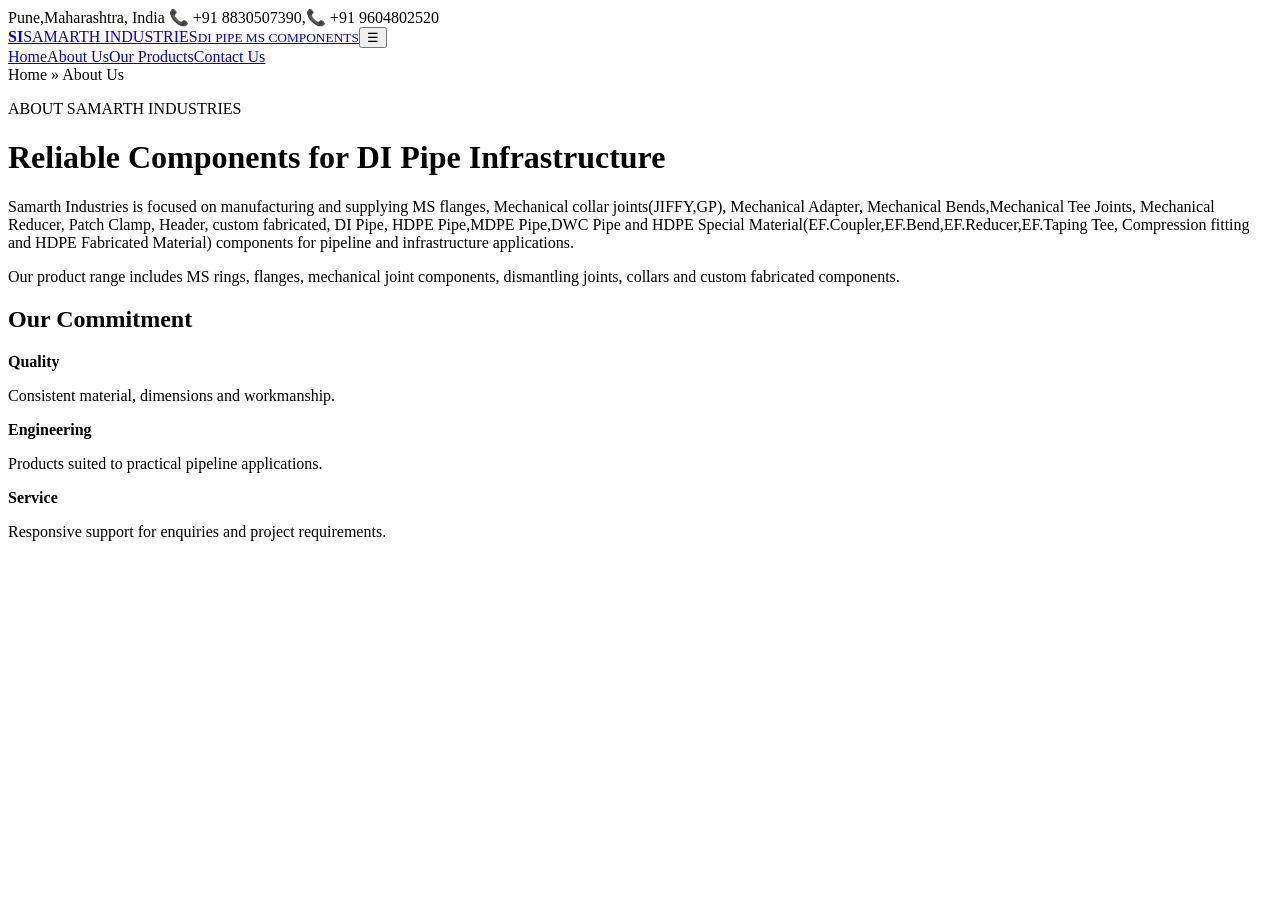
==== about.html @ 830d9050 "Add files via upload" ====
<!doctype html>
<html lang="en">

<head>
    <meta charset="utf-8">
    <meta name="viewport" content="width=device-width,initial-scale=1">
    <title>About Us | Samarth Industries</title>
    <link rel="stylesheet" href="assets/css/style.css">
</head>

<body>
    <div class="topbar">
        <div class="wrap">Pune,Maharashtra, India <span>📞 +91 8830507390,📞 +91 9604802520</span></div>
    </div>
    <header>
        <div class="wrap header-main"><a class="logo" href="index.html"><b>SI</b><span>SAMARTH INDUSTRIES<small>DI PIPE MS
                        COMPONENTS</small></span></a><button id="menuBtn">☰</button>
            <nav id="nav"><a href="index.html">Home</a><a class="active" href="about.html">About Us</a><a
                    href="products.html">Our Products</a><a href="contact.html">Contact Us</a></nav>
        </div>
    </header>
    <div class="crumb">
        <div class="wrap">Home » About Us</div>
    </div>
    <main class="wrap article">
        <p class="orange">ABOUT SAMARTH INDUSTRIES</p>
        <h1>Reliable Components for DI Pipe Infrastructure</h1>
        <p>Samarth Industries is focused on manufacturing and supplying MS flanges,
             Mechanical collar joints(JIFFY,GP), Mechanical Adapter, Mechanical Bends,Mechanical Tee Joints, 
             Mechanical Reducer, Patch Clamp, Header, custom fabricated, DI Pipe, HDPE Pipe,MDPE Pipe,DWC Pipe and 
             HDPE Special Material(EF.Coupler,EF.Bend,EF.Reducer,EF.Taping Tee, Compression fitting and HDPE Fabricated Material) 
             components for pipeline and infrastructure applications.
</p>
        <p>Our product range includes MS rings, flanges, mechanical joint components, dismantling joints, collars and
            custom fabricated components.</p>
        <h2>Our Commitment</h2>
        <div class="cards">
            <div><b>Quality</b>
                <p>Consistent material, dimensions and workmanship.</p>
            </div>
            <div><b>Engineering</b>
                <p>Products suited to practical pipeline applications.</p>
            </div>
            <div><b>Service</b>
                <p>Responsive support for enquiries and project requirements.</p>
            </div>
        </div>
    </main>
    <footer id="footer"></footer>
    <script src="assets/js/script.js"></script>
</body>

</html>
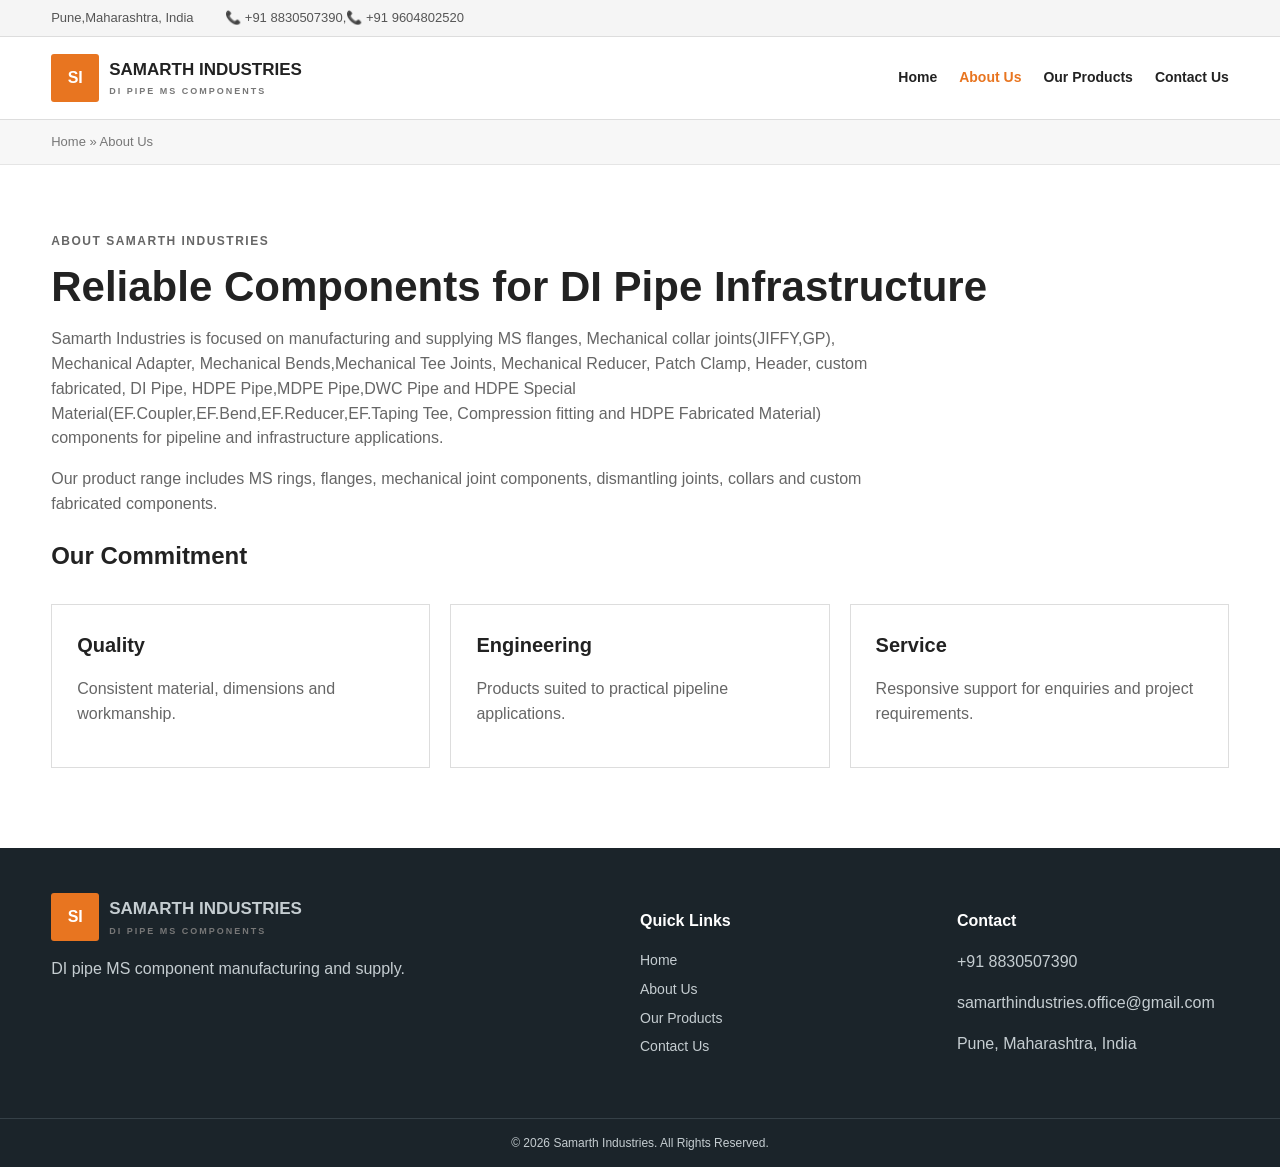
==== commit cc933c6c: "Update stylesheet and script links in about.html" ====
--- a/about.html
+++ b/about.html
@@ -5,7 +5,7 @@
     <meta charset="utf-8">
     <meta name="viewport" content="width=device-width,initial-scale=1">
     <title>About Us | Samarth Industries</title>
-    <link rel="stylesheet" href="assets/css/style.css">
+    <link rel="stylesheet" href="style.css">
 </head>
 
 <body>
@@ -47,7 +47,7 @@
         </div>
     </main>
     <footer id="footer"></footer>
-    <script src="assets/js/script.js"></script>
+    <script src="script.js"></script>
 </body>
 
-</html>+</html>
--- a/style.css
+++ b/style.css
@@ -0,0 +1,567 @@
+* {
+    box-sizing: border-box
+}
+
+body {
+    margin: 0;
+    font-family: Arial, Helvetica, sans-serif;
+    color: #222;
+    background: #fff;
+    line-height: 1.55
+}
+
+.wrap {
+    width: min(1180px, 92%);
+    margin: auto
+}
+
+a {
+    text-decoration: none;
+    color: inherit
+}
+
+.topbar {
+    background: #f5f5f5;
+    border-bottom: 1px solid #ddd;
+    font-size: 13px;
+    color: #555
+}
+
+.topbar .wrap {
+    padding: 8px 0
+}
+
+.topbar span {
+    margin-left: 28px
+}
+
+header {
+    background: #fff;
+    border-bottom: 1px solid #ddd
+}
+
+.header-main {
+    min-height: 82px;
+    display: flex;
+    align-items: center;
+    gap: 25px
+}
+
+.logo {
+    display: flex;
+    align-items: center;
+    gap: 10px;
+    font-weight: 800;
+    white-space: nowrap
+}
+
+.logo b {
+    display: grid;
+    place-items: center;
+    width: 48px;
+    height: 48px;
+    background: #e87520;
+    color: #fff;
+    border-radius: 3px
+}
+
+.logo span {
+    font-size: 17px
+}
+
+.logo small {
+    display: block;
+    font-size: 9px;
+    letter-spacing: 2px;
+    color: #777;
+    margin-top: 2px
+}
+
+nav {
+    display: flex;
+    gap: 22px;
+    margin-left: auto
+}
+
+nav a {
+    font-size: 14px;
+    font-weight: 700
+}
+
+nav a:hover,
+nav a.active {
+    color: #e87520
+}
+
+.search {
+    display: flex;
+    border: 1px solid #ccc;
+    margin-left: 15px
+}
+
+.search input {
+    width: 170px;
+    border: 0;
+    padding: 9px;
+    outline: 0
+}
+
+.search button {
+    border: 0;
+    background: #e87520;
+    color: #fff;
+    padding: 0 12px
+}
+
+#menuBtn {
+    display: none;
+    background: none;
+    border: 0;
+    font-size: 26px
+}
+
+.crumb {
+    background: #f7f7f7;
+    border-bottom: 1px solid #e5e5e5;
+    font-size: 13px;
+    color: #777
+}
+
+.crumb .wrap {
+    padding: 12px 0
+}
+
+.intro {
+    padding: 50px 0 35px
+}
+
+.intro h1,
+.article h1,
+.contact h1 {
+    font-size: 42px;
+    line-height: 1.15;
+    margin: 8px 0 15px
+}
+
+.intro p:not(.orange),
+.article p,
+.contact>div>p {
+    max-width: 850px;
+    color: #666
+}
+
+.orange {
+    color: #e87520;
+    font-weight: 800;
+    letter-spacing: 1.5px;
+    font-size: 12px
+}
+
+.layout {
+    display: grid;
+    grid-template-columns: 230px 1fr;
+    gap: 35px;
+    padding-bottom: 70px
+}
+
+aside {
+    border: 1px solid #ddd;
+    height: max-content;
+    background: #fff
+}
+
+aside h3 {
+    margin: 0;
+    padding: 17px;
+    background: #26343e;
+    color: #fff;
+    font-size: 17px
+}
+
+aside>a {
+    display: block;
+    padding: 12px 16px;
+    border-bottom: 1px solid #eee;
+    color: #444;
+    font-size: 14px;
+    cursor: pointer
+}
+
+aside>a:hover {
+    background: #fff0e5;
+    color: #e87520
+}
+
+aside .quote {
+    background: #e87520;
+    color: #fff;
+    text-align: center;
+    font-weight: 800;
+    margin: 15px;
+    border: 0
+}
+
+.products {
+    display: grid;
+    grid-template-columns: repeat(2, 1fr);
+    gap: 25px
+}
+
+.product-card {
+    border: 1px solid #ddd;
+    background: #fff
+}
+
+.product-img {
+    height: 210px;
+    background: linear-gradient(135deg, #39464e, #151c21); 
+     /* color: #fff;  */
+     /* display: grid; */
+    /* place-items: center; */
+    /* font-weight: 900; */
+    /* letter-spacing: 2px; */
+    /* font-size: 22px */
+} 
+
+.product-img img{
+    height: 100%;
+    width: 100%;
+    object-fit: cover;
+    /* display: block; */
+}
+
+.pc-body {
+    padding: 20px
+}
+
+.pc-body>span {
+    font-size: 10px;
+    color: #e87520;
+    font-weight: 800;
+    letter-spacing: 1px
+}
+
+.pc-body h2 {
+    font-size: 21px;
+    margin: 7px 0
+}
+
+.pc-body p {
+    color: #666;
+    min-height: 65px
+}
+
+.button {
+    display: inline-block;
+    background: #e87520;
+    color: #fff;
+    padding: 11px 18px;
+    border: 0;
+    font-weight: 800;
+    cursor: pointer
+}
+
+.button.small {
+    font-size: 12px;
+    padding: 9px 13px
+}
+
+.link {
+    color: #e87520;
+    font-size: 12px;
+    font-weight: 800;
+    margin-left: 10px
+}
+
+.filterbar {
+    margin-bottom: 20px
+}
+
+.filterbar input {
+    width: 100%;
+    padding: 13px;
+    border: 1px solid #ccc
+}
+
+.cta {
+    background: #26343e;
+    color: #fff;
+    padding: 50px 0
+}
+
+.cta .wrap {
+    display: flex;
+    align-items: center;
+    justify-content: space-between;
+    gap: 20px
+}
+
+.cta h2 {
+    font-size: 30px;
+    margin: 5px 0
+}
+
+.cta a {
+    background: #e87520;
+    color: #fff;
+    padding: 13px 20px;
+    font-weight: 800
+}
+
+.product-detail {
+    display: grid;
+    grid-template-columns: 1fr 1fr;
+    gap: 60px;
+    padding: 55px 0
+}
+
+.detail-image {
+    min-height: 430px;
+    /* background: linear-gradient(135deg, #39464e, #151c21); */
+    display: grid;
+    place-items: center;
+    /* color: #fff;
+    font-size: 28px;
+    font-weight: 900 */
+}
+
+#detailImage{
+    height: 100%;
+    width: 100%;
+    object-fit:cover;
+    display: block;
+}
+
+/* .detail-image img{
+    min-height: 430px;
+    background: linear-gradient(135deg, #39464e, #151c21);
+    display: grid;
+    place-items: center;
+    color: #fff;
+    font-size: 28px;
+    font-weight: 900
+} */
+
+.product-detail h1 {
+    font-size: 42px;
+    line-height: 1.15
+}
+
+.product-detail p,
+.details p {
+    color: #666
+}
+
+.price {
+    font-size: 22px;
+    font-weight: 800;
+    margin: 25px 0
+}
+
+.details {
+    padding-bottom: 70px
+}
+
+.details h2 {
+    border-bottom: 2px solid #e87520;
+    padding-bottom: 10px;
+    margin-top: 35px
+}
+
+.details table {
+    width: 100%;
+    border-collapse: collapse
+}
+
+.details th,
+.details td {
+    border: 1px solid #ddd;
+    padding: 12px;
+    text-align: left
+}
+
+.details th {
+    width: 35%;
+    background: #f7f7f7
+}
+
+.article,
+.contact {
+    padding: 55px 0 80px
+}
+
+.cards {
+    display: grid;
+    grid-template-columns: repeat(3, 1fr);
+    gap: 20px;
+    margin-top: 30px
+}
+
+.cards>div {
+    border: 1px solid #ddd;
+    padding: 25px
+}
+
+.cards b {
+    font-size: 20px
+}
+
+.contact {
+    display: grid;
+    grid-template-columns: 1fr 1fr;
+    gap: 60px
+}
+
+.contact form {
+    border: 1px solid #ddd;
+    padding: 25px
+}
+
+.contact label {
+    display: block;
+    font-weight: 700;
+    font-size: 13px;
+    margin-bottom: 16px
+}
+
+.contact input,
+.contact select,
+.contact textarea {
+    display: block;
+    width: 100%;
+    margin-top: 6px;
+    padding: 11px;
+    border: 1px solid #ccc
+}
+
+.contact form p {
+    color: #198754;
+    font-weight: 700
+}
+
+footer {
+    background: #1b242a;
+    color: #c5cdd1;
+    margin-top: 0
+}
+
+.footgrid {
+    display: grid;
+    grid-template-columns: 2fr 1fr 1fr;
+    gap: 45px;
+    padding: 45px 0
+}
+
+.footgrid h3 {
+    color: #fff;
+    font-size: 16px
+}
+
+.footgrid a {
+    display: block;
+    margin: 7px 0;
+    font-size: 14px
+}
+
+.footgrid a:hover {
+    color: #e87520
+}
+
+.copy {
+    border-top: 1px solid #354047;
+    padding: 15px 4%;
+    font-size: 12px;
+    text-align: center
+}
+
+@media(max-width:900px) {
+    .search {
+        display: none
+    }
+
+    #menuBtn {
+        display: block;
+        margin-left: auto
+    }
+
+    nav {
+        display: none;
+        position: absolute;
+        top: 82px;
+        left: 0;
+        right: 0;
+        background: #fff;
+        padding: 15px 4%;
+        z-index: 20;
+        flex-direction: column;
+        margin: 0
+    }
+
+    nav.show {
+        display: flex
+    }
+
+    .layout,
+    .product-detail,
+    .contact {
+        grid-template-columns: 1fr
+    }
+
+    .products {
+        grid-template-columns: 1fr
+    }
+
+    .cards,
+    .footgrid {
+        grid-template-columns: 1fr 1fr
+    }
+
+    .intro h1,
+    .article h1,
+    .contact h1,
+    .product-detail h1 {
+        font-size: 34px
+    }
+}
+
+@media(max-width:550px) {
+    .topbar span {
+        display: block;
+        margin: 2px 0
+    }
+
+    .header-main {
+        min-height: 70px
+    }
+
+    .logo span {
+        font-size: 14px
+    }
+
+    .logo b {
+        width: 40px;
+        height: 40px
+    }
+
+    .cards,
+    .footgrid {
+        grid-template-columns: 1fr
+    }
+
+    .product-img {
+        height: 180px
+    }
+
+    .detail-image {
+        min-height: 300px
+    }
+
+    .cta .wrap {
+        display: block
+    }
+
+    .cta a {
+        display: inline-block;
+        margin-top: 20px
+    }
+}
